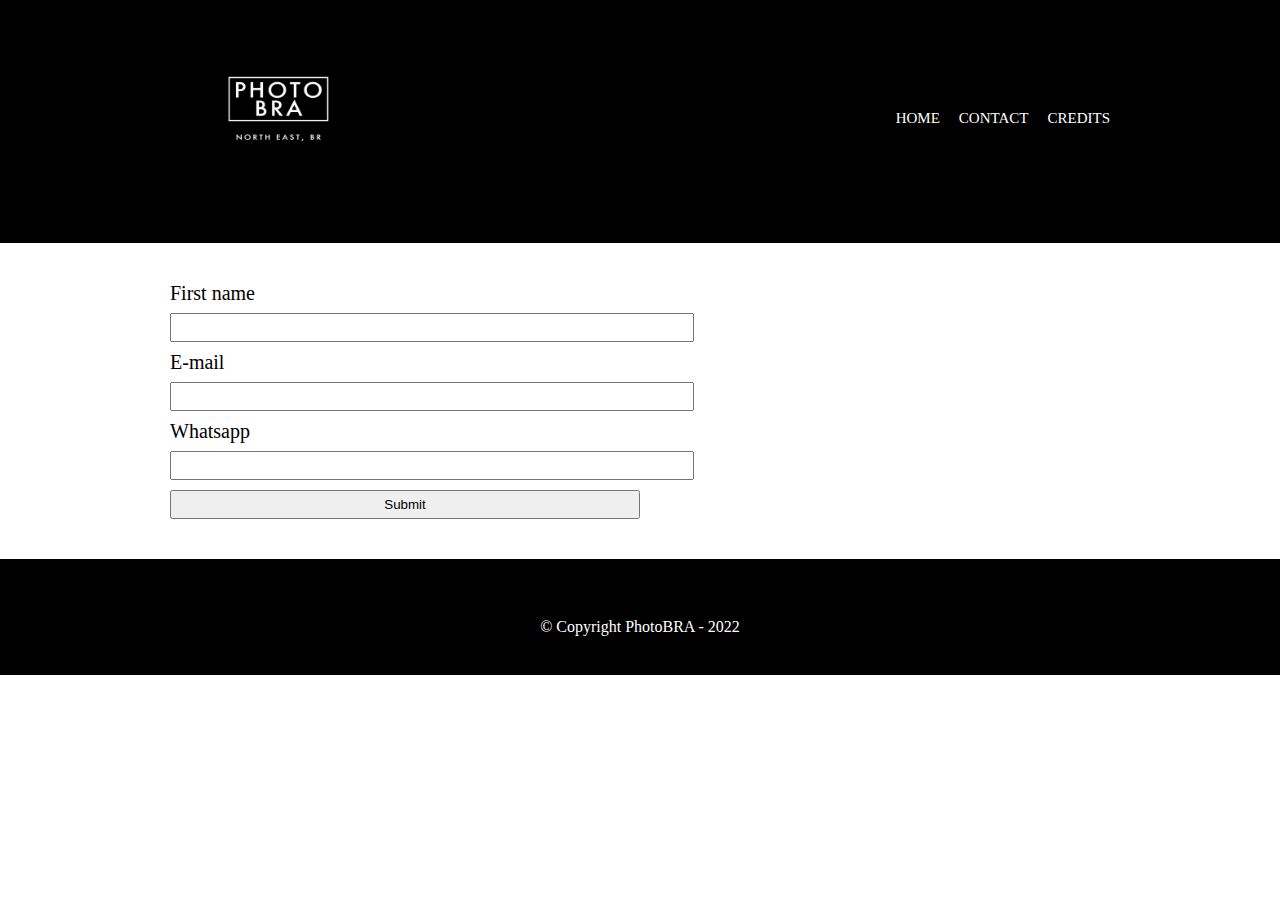
==== contact.html @ 7962289c "Criando pagina de contato com formulário para preenchimento de dados de contato" ====
<!DOCTYPE html>
<html>

<head>
  <meta charset="utf-8">
  <title>Contact - PhotoBRA</title>

  <link href="reset.css" rel="stylesheet" type="text/css" />
  <link href="style-contact.css" rel="stylesheet" type="text/css" />

</head>

<body>

  <header>
    <div class="box">
      <h1><img id="logo" src="logo.png" </h1>
        <nav>
          <ul>
            <li><a href="index.html">Home</a></li>
            <li><a href="contact.html">Contact</a></li>
            <li><a href="credits.html">Credits</a></li>

          </ul>
        </nav>
    </div>

  </header>

  <main>

    <form>
      
      <label for="first-name">First name</label>
      <input type="text" id="first-name">

      <label for="email">E-mail</label>
      <input type="text" id="email">

      <label for="whatsapp">Whatsapp</label>
      <input type="text" id="whatsapp">

      <input type="submit" value="Submit">

    </form>

  </main>

  <footer>
    <p class="copyrights">&copy; Copyright PhotoBRA - 2022</p>
  </footer>

</body>

</html>
---- style-contact.css ----
header{
    background: #000000;
    padding: 20px 0;
  }
  
  .box{
    width: 940px; /*padrão da web */
    position: relative;
    margin: 0 auto; /* a margem externa pra cima e pra baixo é 0 e pra dir e na esq se calculam automaticamente */
  }
  
  nav{
    position: absolute; /*muda o ponto inicial em relação a algo*/
      top: 90px;
      right: 0;
  } 
  
  nav li{
     display: inline; /* links ficam lado a lado*/
     margin: 0 0 0 15px; /*cria uma espaçamento entre os links*/ 
  }
  
  nav a{
    text-transform: uppercase;
    color: #ffffff;
    font-size: 15px;
    text-decoration: none;
  }
  
  #logo{
    width:220px;
    height: 200px;
  }
  
  main{
    width: 940px;
    margin: 0 auto;
  }
  form{
    margin: 40px 0;
  }
  form label{
    display: block; /* insere uma quebra nos campos, de forma que fiquem um abaixo do outro, não lado a lado */
    font-size: 20px;
    margin:  0 0 10px; /* insere um espaço entre a label e o input */
  }
  
  form input{
    display: block;
    margin: 0 0 10px;
    padding: 5px 25px;
    width: 50%;
  }
  
  footer{
    background: #000000;
    bottom: 0;
    margin: auto;
    position: relative;
    padding: 40px 0;
  }
  
  .copyrights{
    color: #FFFFFF;
    text-align: center;
    margin: 20px 0 0
    
  }
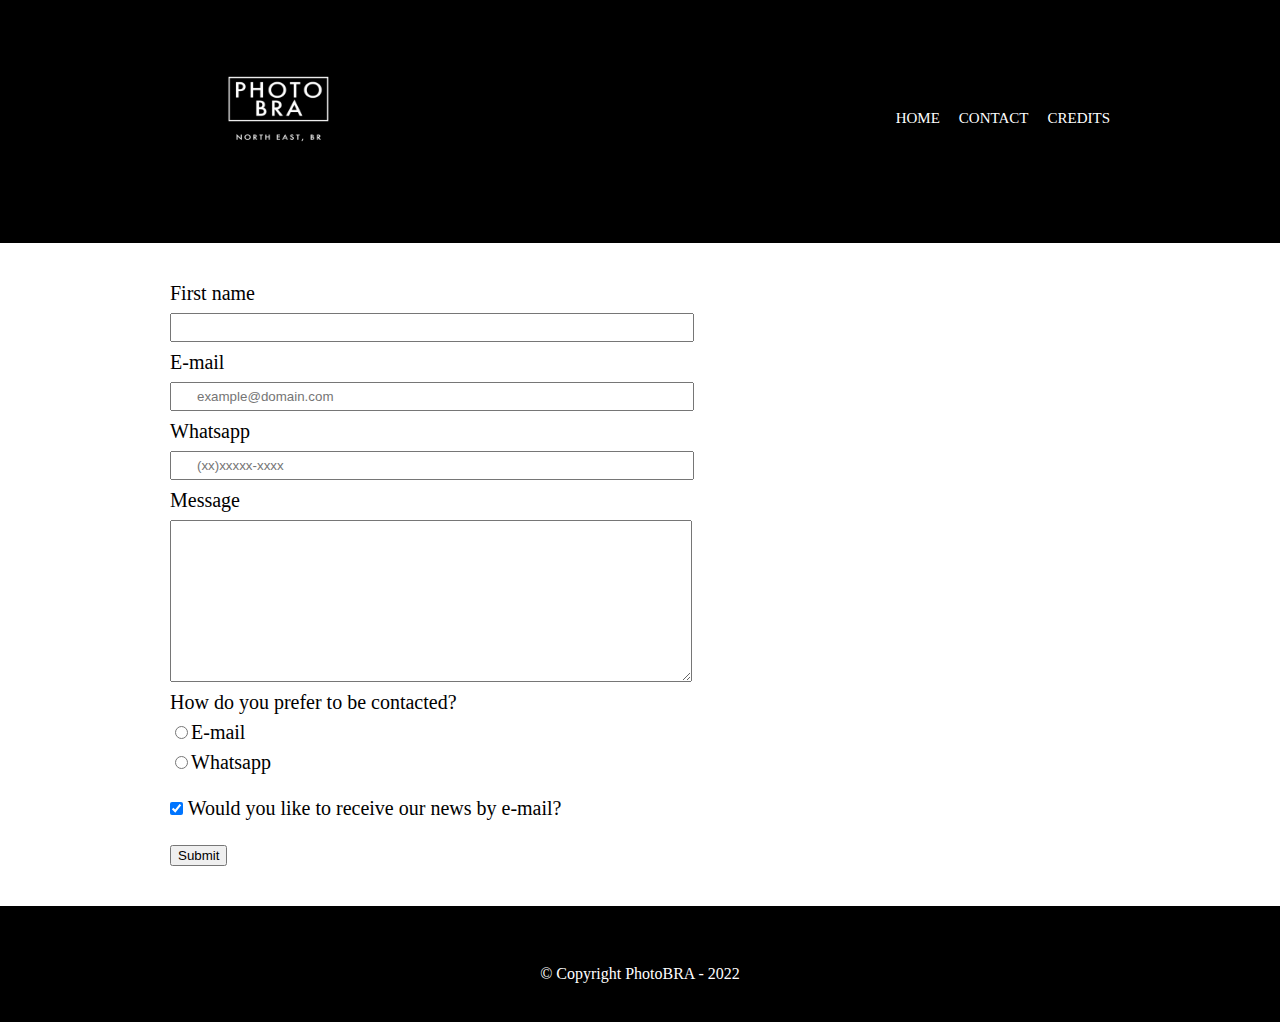
==== commit c5260638: "Criando um formulario para contato com ajustes no css" ====
--- a/contact.html
+++ b/contact.html
@@ -14,7 +14,7 @@
 
   <header>
     <div class="box">
-      <h1><img id="logo" src="logo.png" </h1>
+      <h1><img id="logo" src="logo.png" alt="Logo do site" </h1>
         <nav>
           <ul>
             <li><a href="index.html">Home</a></li>
@@ -30,16 +30,35 @@
   <main>
 
     <form>
-      
+
       <label for="first-name">First name</label>
-      <input type="text" id="first-name">
+      <input type="text" id="first-name" class="standard-input" required>
 
       <label for="email">E-mail</label>
-      <input type="text" id="email">
+      <input type="email" id="email" class="standard-input" placeholder="example@domain.com" required>
 
       <label for="whatsapp">Whatsapp</label>
-      <input type="text" id="whatsapp">
+      <input type="tel" id="whatsapp" class="standard-input" placeholder="(xx)xxxxx-xxxx" required>
 
+
+      <label for="message">Message</label>
+      <textarea cols="70" rows="10" id="message" class="standard-input" required></textarea>
+
+      <fieldset>
+        <legend>How do you prefer to be contacted?</legend>
+
+        <label for="email-radio"> <input type="radio" value="E-mail" name="contact" id="email-radio">E-mail</label>
+
+
+        <label for="whatsapp-radio"> <input type="radio" value="Whatsapp" name="contact"
+            id="whatsapp-radio">Whatsapp</label>
+
+      </fieldset>
+
+      <!--o 'name' faz com que todos os campos pertençam ao mesmo grupo e quando um for clicado o outro é desmarcado -->
+      <!-- <fildset> é para configuração referente a um assunto específico; o <legend> é o título de um fieldset -->
+
+      <label><input type="checkbox" class="checkbox" checked> Would you like to receive our news by e-mail?</label>
       <input type="submit" value="Submit">
 
     </form>
--- a/style-contact.css
+++ b/style-contact.css
@@ -1,68 +1,84 @@
 header{
-    background: #000000;
-    padding: 20px 0;
-  }
+  background: #000000;
+  padding: 20px 0;
+}
+
+.box{
+  width: 940px; /*padrão da web */
+  position: relative;
+  margin: 0 auto; /* a margem externa pra cima e pra baixo é 0 e pra dir e na esq se calculam automaticamente */
+}
+
+nav{
+  position: absolute; /*muda o ponto inicial em relação a algo*/
+    top: 90px;
+    right: 0;
+} 
+
+nav li{
+   display: inline; /* links ficam lado a lado*/
+   margin: 0 0 0 15px; /*cria uma espaçamento entre os links*/ 
+}
+
+nav a{
+  text-transform: uppercase;
+  color: #ffffff;
+  font-size: 15px;
+  text-decoration: none;
+}
+nav a:hover{
+  color: #e7e240;
+  text-decoration: underline;
+}
+.box{
+  width: 940px; /*padrão da web */
+  position: relative;
+  margin: 0 auto; /* a margem externa pra cima e pra baixo é 0 e pra dir e na esq se calculam automaticamente */
+}
+
+#logo{
+  width:220px;
+  height: 200px;
+}
+
+main{
+  width: 940px;
+  margin: 0 auto;
+}
+form{
+  margin: 40px 0;
+}
+form label, form p, form legend {
+  display: block; /* insere uma quebra nos campos, de forma que fiquem um abaixo do outro, não lado a lado */
+  font-size: 20px;
+  margin:  0 0 10px; /* insere um espaço entre a label e o input */
+}
+
+.standard-input{
+  display: block;
+  margin: 0 0 10px;
+  padding: 5px 25px;
+  width: 50%;
+}
+
+.standard-input:hover{
+  border-color: #e7e240; 
+}
+.checkbox{
+  margin: 20px 0;
+}
+
+footer{
+  background: #000000;
+  bottom: 0;
+  margin: auto;
+  position: relative;
+  padding: 40px 0;
+}
+
+.copyrights{
+  color: #FFFFFF;
+  text-align: center;
+  margin: 20px 0 0
   
-  .box{
-    width: 940px; /*padrão da web */
-    position: relative;
-    margin: 0 auto; /* a margem externa pra cima e pra baixo é 0 e pra dir e na esq se calculam automaticamente */
-  }
-  
-  nav{
-    position: absolute; /*muda o ponto inicial em relação a algo*/
-      top: 90px;
-      right: 0;
-  } 
-  
-  nav li{
-     display: inline; /* links ficam lado a lado*/
-     margin: 0 0 0 15px; /*cria uma espaçamento entre os links*/ 
-  }
-  
-  nav a{
-    text-transform: uppercase;
-    color: #ffffff;
-    font-size: 15px;
-    text-decoration: none;
-  }
-  
-  #logo{
-    width:220px;
-    height: 200px;
-  }
-  
-  main{
-    width: 940px;
-    margin: 0 auto;
-  }
-  form{
-    margin: 40px 0;
-  }
-  form label{
-    display: block; /* insere uma quebra nos campos, de forma que fiquem um abaixo do outro, não lado a lado */
-    font-size: 20px;
-    margin:  0 0 10px; /* insere um espaço entre a label e o input */
-  }
-  
-  form input{
-    display: block;
-    margin: 0 0 10px;
-    padding: 5px 25px;
-    width: 50%;
-  }
-  
-  footer{
-    background: #000000;
-    bottom: 0;
-    margin: auto;
-    position: relative;
-    padding: 40px 0;
-  }
-  
-  .copyrights{
-    color: #FFFFFF;
-    text-align: center;
-    margin: 20px 0 0
-    
-  }+}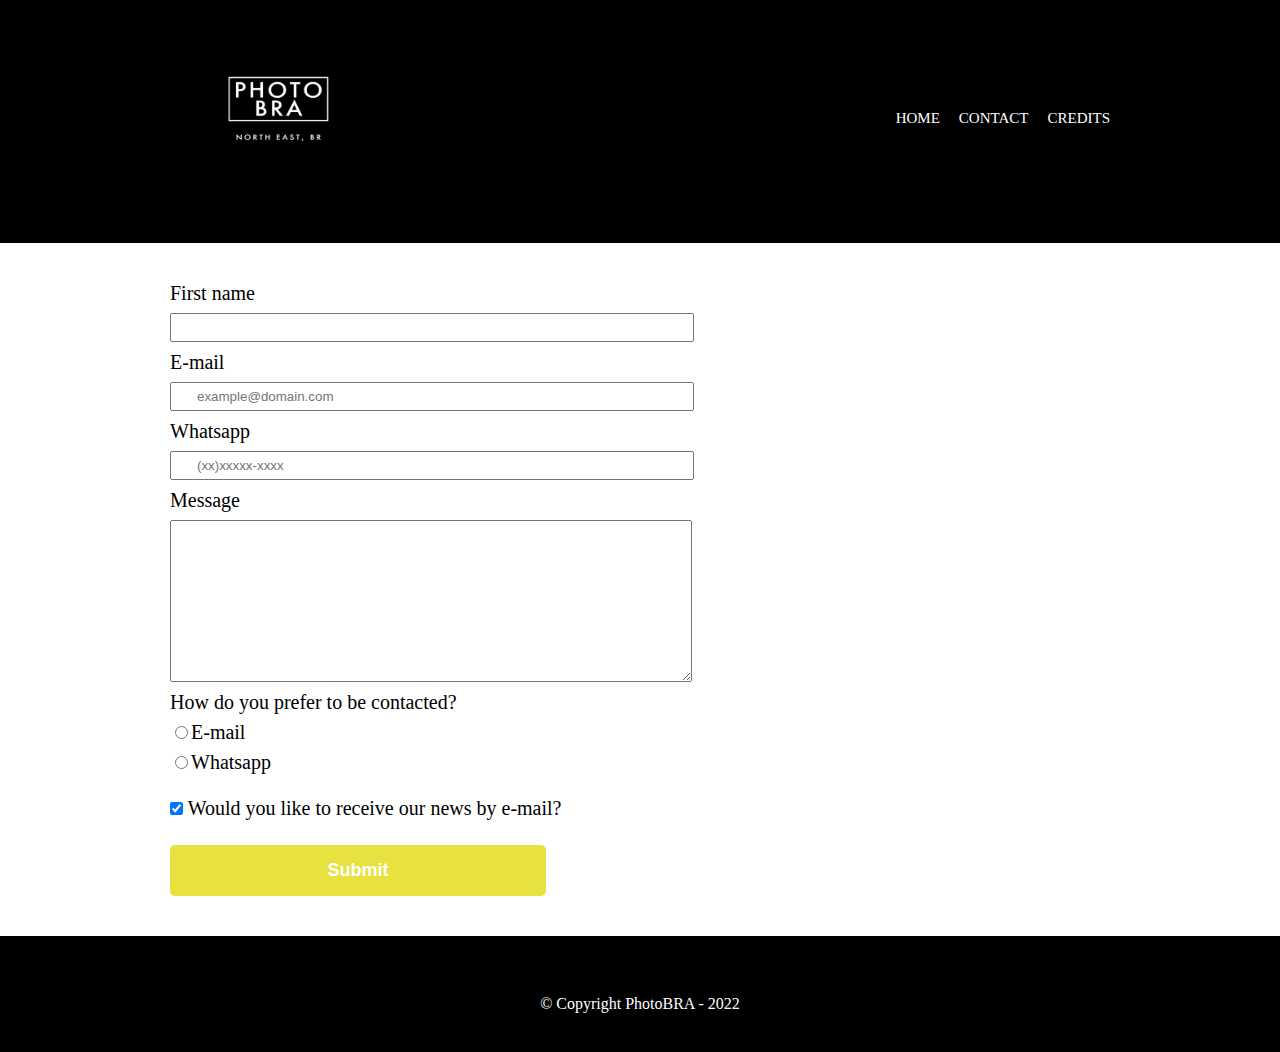
==== commit 23e37882: "Alterando cor e formato do botão de envio" ====
--- a/contact.html
+++ b/contact.html
@@ -14,7 +14,7 @@
 
   <header>
     <div class="box">
-      <h1><img id="logo" src="logo.png" alt="Logo do site" </h1>
+      <h1><img id="logo" src="images/logo.png" alt="Logo do site" </h1>
         <nav>
           <ul>
             <li><a href="index.html">Home</a></li>
@@ -59,7 +59,7 @@
       <!-- <fildset> é para configuração referente a um assunto específico; o <legend> é o título de um fieldset -->
 
       <label><input type="checkbox" class="checkbox" checked> Would you like to receive our news by e-mail?</label>
-      <input type="submit" value="Submit">
+      <input type="submit" value="Submit" class ="submit">
 
     </form>
 
--- a/style-contact.css
+++ b/style-contact.css
@@ -68,6 +68,22 @@
   margin: 20px 0;
 }
 
+.submit{
+  width: 40%;
+  padding: 15px 0;
+  background-color: #e7e240;
+  color: #FFFFFF;
+  font-weight: bold;
+  font-size: 18px;
+  border: none;
+  border-radius: 5px;
+  cursor: pointer;
+  transition: 3s background;
+}
+
+.submit:hover{
+  background: #848004ec;
+}
 footer{
   background: #000000;
   bottom: 0;
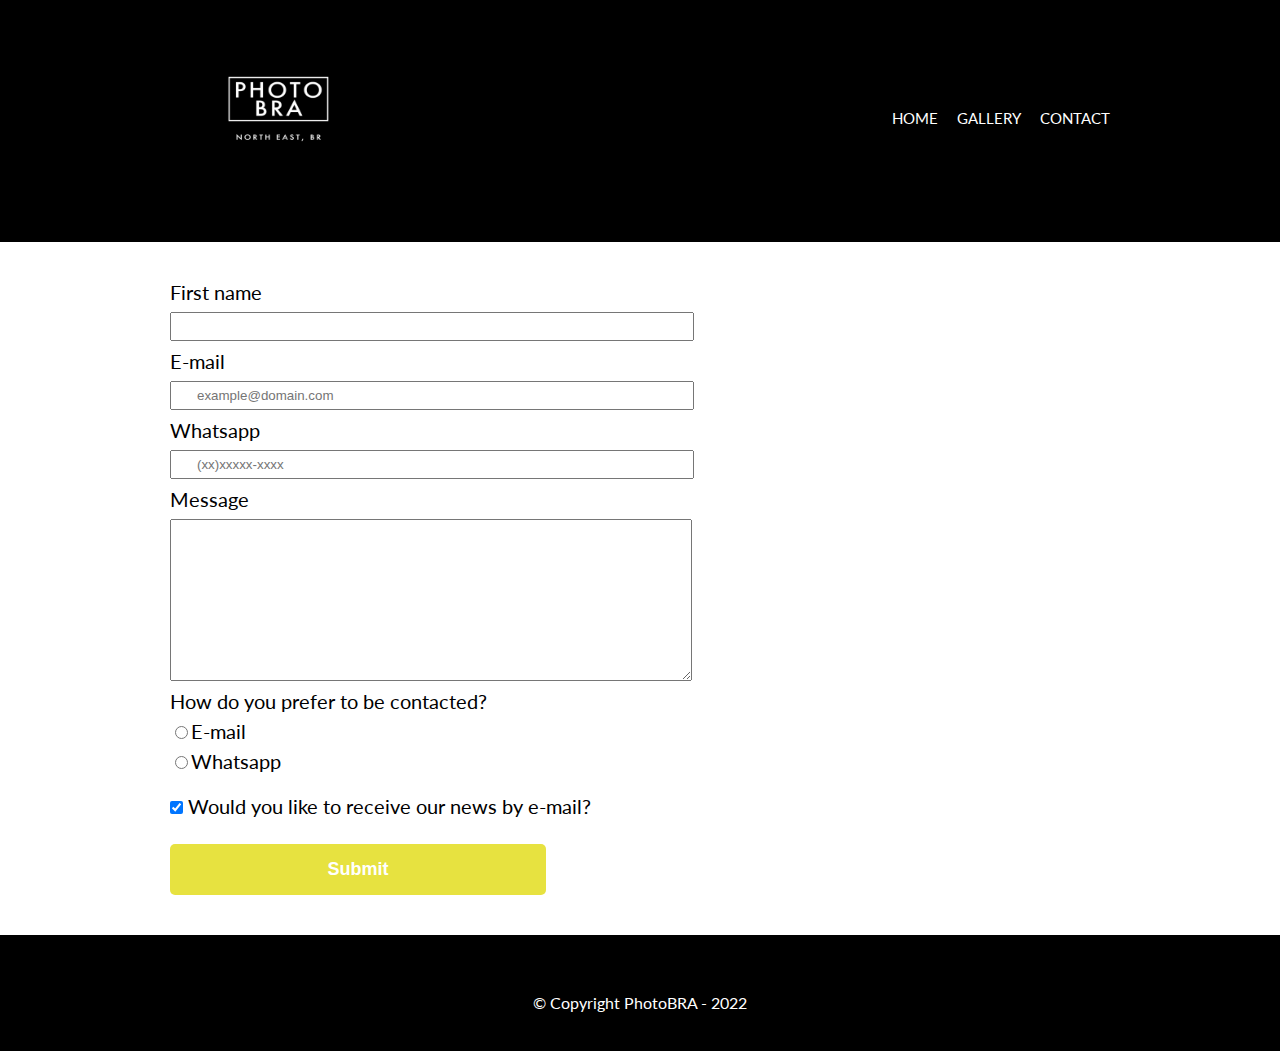
==== commit 80a97b00: "Criando uma página inicial e alterando idiomas das descrições das fotos da galeria" ====
--- a/contact.html
+++ b/contact.html
@@ -6,7 +6,11 @@
   <title>Contact - PhotoBRA</title>
 
   <link href="reset.css" rel="stylesheet" type="text/css" />
-  <link href="style-contact.css" rel="stylesheet" type="text/css" />
+  <link href="style.css" rel="stylesheet" type="text/css" />
+  <link rel="preconnect" href="https://fonts.googleapis.com">
+  <link rel="preconnect" href="https://fonts.gstatic.com" crossorigin>
+  <link href="https://fonts.googleapis.com/css2?family=Lato&family=Roboto+Mono:wght@100;400&display=swap" rel="stylesheet">
+
 
 </head>
 
@@ -17,9 +21,9 @@
       <h1><img id="logo" src="images/logo.png" alt="Logo do site" </h1>
         <nav>
           <ul>
-            <li><a href="index.html">Home</a></li>
+            <li><a href="home.html">Home</a></li>
+            <li><a href="gallery.html">Gallery</a></li>
             <li><a href="contact.html">Contact</a></li>
-            <li><a href="credits.html">Credits</a></li>
 
           </ul>
         </nav>
--- a/style.css
+++ b/style.css
@@ -0,0 +1,105 @@
+body{
+  font-family: 'Lato', sans-serif;
+}
+
+header{
+  background: #000000;
+  padding: 20px 0;
+}
+
+.box{
+  width: 940px; /*padrão da web */
+  position: relative;
+  margin: 0 auto; /* a margem externa pra cima e pra baixo é 0 e pra dir e na esq se calculam automaticamente */
+}
+
+nav{
+  position: absolute; /*muda o ponto inicial em relação a algo*/
+    top: 90px;
+    right: 0;
+} 
+
+nav li{
+   display: inline; /* links ficam lado a lado*/
+   margin: 0 0 0 15px; /*cria uma espaçamento entre os links*/ 
+}
+
+nav a{
+  text-transform: uppercase;
+  color: #ffffff;
+  font-size: 15px;
+  text-decoration: none;
+}
+nav a:hover{
+  color: #e7e240;
+  text-decoration: underline;
+}
+.box{
+  width: 940px; /*padrão da web */
+  position: relative;
+  margin: 0 auto; /* a margem externa pra cima e pra baixo é 0 e pra dir e na esq se calculam automaticamente */
+}
+
+#logo{
+  width:220px;
+  height: 200px;
+}
+
+main{
+  width: 940px;
+  margin: 0 auto;
+}
+form{
+  margin: 40px 0;
+}
+form label, form p, form legend {
+  display: block; /* insere uma quebra nos campos, de forma que fiquem um abaixo do outro, não lado a lado */
+  font-size: 20px;
+  margin:  0 0 10px; /* insere um espaço entre a label e o input */
+}
+
+.standard-input{
+  display: block;
+  margin: 0 0 10px;
+  padding: 5px 25px;
+  width: 50%;
+}
+
+.standard-input:hover{
+  border-color: #e7e240; 
+}
+.checkbox{
+  margin: 20px 0;
+}
+
+.submit{
+  width: 40%;
+  padding: 15px 0;
+  background-color: #e7e240;
+  color: #FFFFFF;
+  font-weight: bold;
+  font-size: 18px;
+  border: none;
+  border-radius: 5px;
+  cursor: pointer;
+  transition: 3s background;
+}
+
+.submit:hover{
+  background: #848004ec;
+  transform: scale(1.2); /*aumenta o botão quando o mouse passa por cima em 20%*/
+}
+footer{
+  background: #000000;
+  bottom: 0;
+  margin: auto;
+  position: relative;
+  padding: 40px 0;
+}
+
+.copyrights{
+  color: #FFFFFF;
+  text-align: center;
+  margin: 20px 0 0
+  
+}